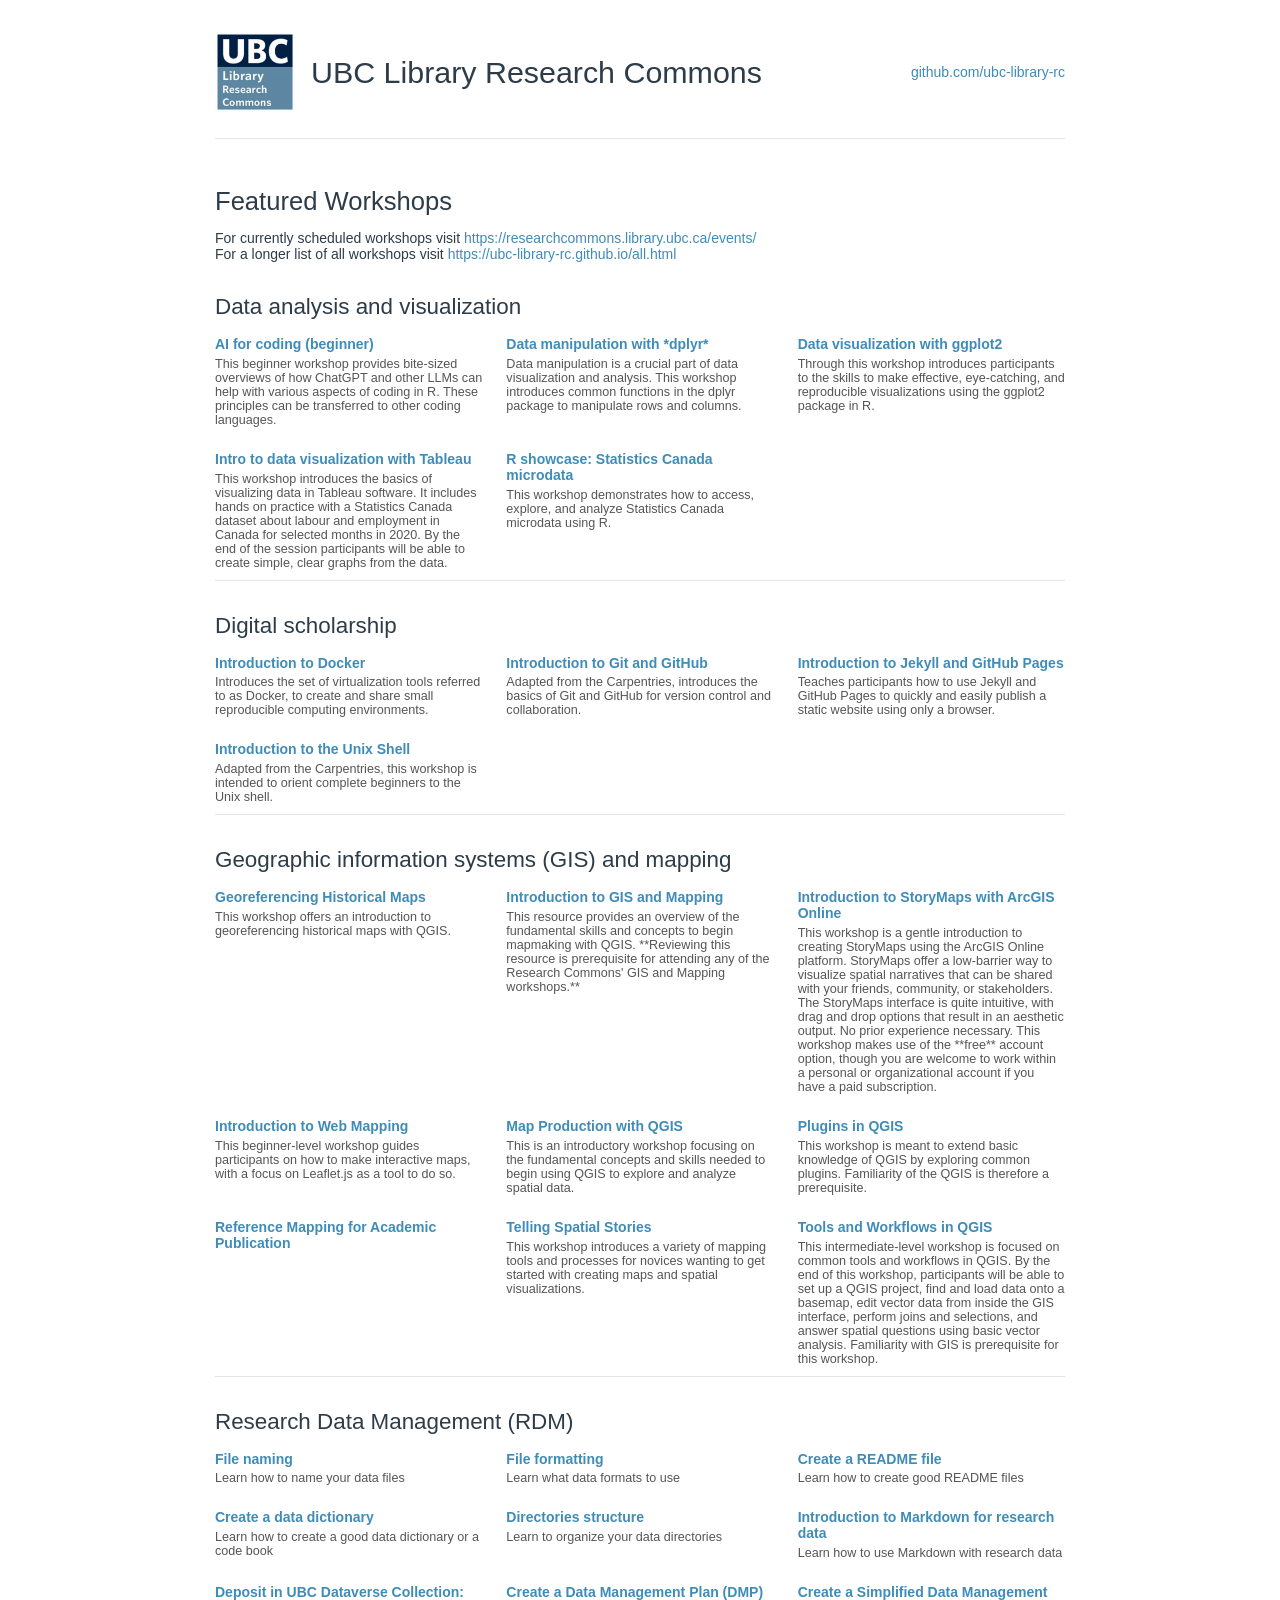
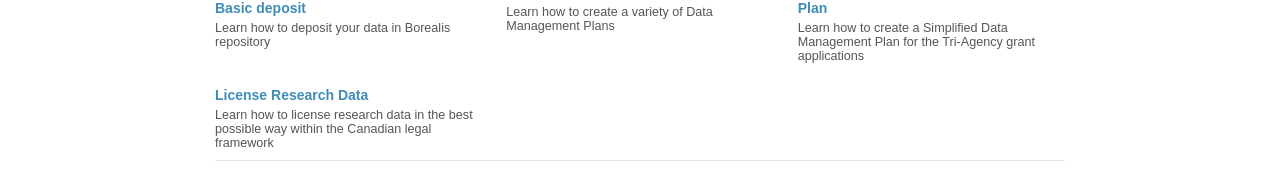
==== index.html @ 2a9c0e3a "Update workshop lists [auto]" ====
<!DOCTYPE html>
<html lang="en">
<head>
  <meta charset="UTF-8">
  <title>UBC Library Research Commons - Featured workshops</title>
  <link rel="stylesheet" href="style.css">
</head>
<body>
  <section>
    <div class="header-flex">
      <div id="header-img">
        <img src="images/rc-logo-square.png" alt="UBC Research Commons logo"/>
      </div>
      <div id="header-text">
        UBC Library Research Commons
      </div>
      <div id="header-link">
        <a href="https://github.com/ubc-library-rc/">github.com/ubc-library-rc</a>
      </div>
    </div>
  </section>
  <h1>Featured Workshops</h1>
  <p>For currently scheduled workshops visit <a href="https://researchcommons.library.ubc.ca/events/">https://researchcommons.library.ubc.ca/events/</a><br />
  For a longer list of all workshops visit <a href="https://ubc-library-rc.github.io/all.html">https://ubc-library-rc.github.io/all.html</a></p>
  <section>
        <h2>Data analysis and visualization</h2>
        <div class="workshop-grid">
          <div class="workshop-card">
        <a  href="https://ubc-library-rc.github.io/AI_for_coding/" target="_blank" rel="noopener noreferrer">AI for coding (beginner)</a>
        <p class="blurb">This beginner workshop provides bite-sized overviews of how ChatGPT and other LLMs can help with various aspects of coding in R. These principles can be transferred to other coding languages.</p>
        </div>
<div class="workshop-card">
        <a  href="https://ubc-library-rc.github.io/data-manipulation-dplyr/" target="_blank" rel="noopener noreferrer">Data manipulation with *dplyr*</a>
        <p class="blurb">Data manipulation is a crucial part of data visualization and analysis. This workshop introduces common functions in the dplyr package to manipulate rows and columns.</p>
        </div>
<div class="workshop-card">
        <a  href="https://ubc-library-rc.github.io/ggplot2_intro_workshop/" target="_blank" rel="noopener noreferrer">Data visualization with ggplot2</a>
        <p class="blurb">Through this workshop introduces participants to the skills to make effective, eye-catching, and reproducible visualizations using the ggplot2 package in R.</p>
        </div>
<div class="workshop-card">
        <a  href="https://ubc-library-rc.github.io/tableau-intro/" target="_blank" rel="noopener noreferrer">Intro to data visualization with Tableau</a>
        <p class="blurb">This workshop introduces the basics of visualizing data in Tableau software. It includes hands on practice with a Statistics Canada dataset about labour and employment in Canada for selected months in 2020. By the end of the session participants will be able to create simple, clear graphs from the data.</p>
        </div>
<div class="workshop-card">
        <a  href="https://ubc-library-rc.github.io/r-microdata/" target="_blank" rel="noopener noreferrer">R showcase: Statistics Canada microdata</a>
        <p class="blurb">This workshop demonstrates how to access, explore, and analyze Statistics Canada microdata using R.</p>
        </div>
        </div>
      </section>

<section>
        <h2>Digital scholarship</h2>
        <div class="workshop-grid">
          <div class="workshop-card">
        <a  href="https://ubc-library-rc.github.io/intro-docker/" target="_blank" rel="noopener noreferrer">Introduction to Docker</a>
        <p class="blurb">Introduces the set of virtualization tools referred to as Docker, to create and share small reproducible computing environments.</p>
        </div>
<div class="workshop-card">
        <a  href="https://ubc-library-rc.github.io/intro-git/" target="_blank" rel="noopener noreferrer">Introduction to Git and GitHub</a>
        <p class="blurb">Adapted from the Carpentries, introduces the basics of Git and GitHub for version control and collaboration.</p>
        </div>
<div class="workshop-card">
        <a  href="https://ubc-library-rc.github.io/intro-jekyll/" target="_blank" rel="noopener noreferrer">Introduction to Jekyll and GitHub Pages</a>
        <p class="blurb">Teaches participants how to use Jekyll and GitHub Pages to quickly and easily publish a static website using only a browser.</p>
        </div>
<div class="workshop-card">
        <a  href="https://ubc-library-rc.github.io/intro-shell/" target="_blank" rel="noopener noreferrer">Introduction to the Unix Shell</a>
        <p class="blurb">Adapted from the Carpentries, this workshop is intended to orient complete beginners to the Unix shell.</p>
        </div>
        </div>
      </section>

<section>
        <h2>Geographic information systems (GIS) and mapping</h2>
        <div class="workshop-grid">
          <div class="workshop-card">
        <a  href="https://ubc-library-rc.github.io/gis-georeferencing/" target="_blank" rel="noopener noreferrer">Georeferencing Historical Maps</a>
        <p class="blurb">This workshop offers an introduction to georeferencing historical maps with QGIS.</p>
        </div>
<div class="workshop-card">
        <a  href="https://ubc-library-rc.github.io/gis-mapping-intro/" target="_blank" rel="noopener noreferrer">Introduction to GIS and Mapping</a>
        <p class="blurb">This resource provides an overview of the fundamental skills and concepts to begin mapmaking with QGIS. **Reviewing this resource is prerequisite for attending any of the Research Commons' GIS and Mapping workshops.**</p>
        </div>
<div class="workshop-card">
        <a  href="https://ubc-library-rc.github.io/gis-storymaps/" target="_blank" rel="noopener noreferrer">Introduction to StoryMaps with ArcGIS Online</a>
        <p class="blurb">This workshop is a gentle introduction to creating StoryMaps using the ArcGIS Online platform. StoryMaps offer a low-barrier way to visualize spatial narratives that can be shared with your friends, community, or stakeholders. The StoryMaps interface is quite intuitive, with drag and drop options that result in an aesthetic output. No prior experience necessary. This workshop makes use of the **free** account option, though you are welcome to work within a personal or organizational account if you have a paid subscription.</p>
        </div>
<div class="workshop-card">
        <a  href="https://ubc-library-rc.github.io/gis-intro-leaflet/" target="_blank" rel="noopener noreferrer">Introduction to Web Mapping</a>
        <p class="blurb">This beginner-level workshop guides participants on how to make interactive maps, with a focus on Leaflet.js as a tool to do so.</p>
        </div>
<div class="workshop-card">
        <a  href="https://ubc-library-rc.github.io/gis-intro-qgis/" target="_blank" rel="noopener noreferrer">Map Production with QGIS</a>
        <p class="blurb">This is an introductory workshop focusing on the fundamental concepts and skills needed to begin using QGIS to explore and analyze spatial data.</p>
        </div>
<div class="workshop-card">
        <a  href="https://ubc-library-rc.github.io/gis-plugins-qgis/" target="_blank" rel="noopener noreferrer">Plugins in QGIS</a>
        <p class="blurb">This workshop is meant to extend basic knowledge of QGIS by exploring common plugins. Familiarity of the QGIS is therefore a prerequisite.</p>
        </div>
<div class="workshop-card">
        <a  href="https://ubc-library-rc.github.io/gis-reference-mapping/" target="_blank" rel="noopener noreferrer">Reference Mapping for Academic Publication</a>
        
        </div>
<div class="workshop-card">
        <a  href="https://ubc-library-rc.github.io/gis-spatial-stories/" target="_blank" rel="noopener noreferrer">Telling Spatial Stories</a>
        <p class="blurb">This workshop introduces a variety of mapping tools and processes for novices wanting to get started with creating maps and spatial visualizations.</p>
        </div>
<div class="workshop-card">
        <a  href="https://ubc-library-rc.github.io/gis-tools-workflows/" target="_blank" rel="noopener noreferrer">Tools and Workflows in QGIS</a>
        <p class="blurb">This intermediate-level workshop is focused on common tools and workflows in QGIS. By the end of this workshop, participants will be able to set up a QGIS project, find and load data onto a basemap, edit vector data from inside the GIS interface, perform joins and selections, and answer spatial questions using basic vector analysis. Familiarity with GIS is prerequisite for this workshop.</p>
        </div>
        </div>
      </section>
  <!-- This html is added below the automatically generated content on the "index.html" list of Research Commons workshops -->

<section>
    <h2>Research Data Management (RDM)</h2>
    <div class="workshop-grid">
        <div class="workshop-card">
            <a  href="https://ubc-library-rc.github.io/rdm/content/01_file_naming.html" target="_blank" rel="noopener noreferrer">File naming</a>
            <p class="blurb">Learn how to name your data files</p>
        </div>
        <div class="workshop-card">
            <a  href="https://ubc-library-rc.github.io/rdm/content/02_file_formats.html" target="_blank" rel="noopener noreferrer">File formatting</a>
            <p class="blurb">Learn what data formats to use</p>
        </div>
        <div class="workshop-card">
            <a  href="https://ubc-library-rc.github.io/rdm/content/03_create_readme.html" target="_blank" rel="noopener noreferrer">Create a README file</a>
            <p class="blurb">Learn how to create good README files</p>
        </div>
      <div class="workshop-card">
            <a  href="https://ubc-library-rc.github.io/rdm/content/07_data_dictionary.html" target="_blank" rel="noopener noreferrer">Create a data dictionary</a>
            <p class="blurb">Learn how to create a good data dictionary or a code book</p>
        </div>  
        <div class="workshop-card">
            <a  href="https://ubc-library-rc.github.io/rdm/content/04_directory_structures.html" target="_blank" rel="noopener noreferrer">Directories structure</a>
            <p class="blurb">Learn to organize your data directories </p>
        </div>
        <div class="workshop-card">
            <a  href="https://ubc-library-rc.github.io/Introduction-to-Markdown/" target="_blank" rel="noopener noreferrer">Introduction to Markdown for research data</a>
            <p class="blurb">Learn how to use Markdown with research data</p>
        </div>
        <div class="workshop-card">
            <a  href="https://ubc-library-rc.github.io/rdm/content/05-1_Basic_Deposit.html" target="_blank" rel="noopener noreferrer">Deposit in UBC Dataverse Collection: Basic deposit</a>
            <p class="blurb">Learn how to deposit your data in Borealis repository</p>
        </div>
        <div class="workshop-card">
            <a  href="https://ubc-library-rc.github.io/rdm/content/06_Data_Management_Plan.html" target="_blank" rel="noopener noreferrer">Create a Data Management Plan (DMP)</a>
            <p class="blurb">Learn how to create a variety of Data Management Plans</p>
        </div>
        <div class="workshop-card">
            <a  href="https://ubc-library-rc.github.io/rdm/content/08_Simplified-Data-Management-Plan.html" target="_blank" rel="noopener noreferrer">Create a Simplified Data Management Plan </a>
            <p class="blurb">Learn how to create a Simplified Data Management Plan for the Tri-Agency grant applications</p>
        </div>
        <div class="workshop-card">
            <a  href="https://ubc-library-rc.github.io/rdm/content/09_License-Research-Data.html" target="_blank" rel="noopener noreferrer">License Research Data </a>
            <p class="blurb">Learn how to license research data in the best possible way within the Canadian legal framework</p>
        </div>
    </div>
</section>

</body>
</html>
---- style.css ----
body { 
	font-family: Arial, sans-serif; 
	padding: 2rem; 
	max-width: 850px; 
	margin: auto; 
	color: #2d3c48; 
	font-size: 14px; 
}

h1 { 
	font-size: 1.6rem; 
	font-weight: 300; 
	margin-bottom: 0.3rem;
	margin-top: 3rem;
}

h2 { 
	margin-top: 2rem; 
	font-size: 1.4rem; 
	font-weight: 300; 
	margin-bottom: 0.3rem
}

ul { 
	list-style: none; 
	padding-left: 0; 
}

li { margin-bottom: 0.2rem;} 

a { 
	color: #3e8cb7; 
	text-decoration: none; 
}

a:hover { text-decoration: underline;}

.archived { font-style: italic; }

.large { font-size: 1.4em; font-weight: 300; } 

section {
	border-bottom: 1px solid rgba(0,0,0,0.1);
	padding-bottom: 10px;}

.header-flex {
  display: flex;
  align-items: center;
  justify-content: space-between;
  flex-wrap: wrap;
  gap: 1rem;
  margin-bottom: 1rem;
}

#header-img {
  flex: 0 0 auto;
  width: 80px;
  height: 80px;
}

#header-img img {
  max-width: 100%;
  height: auto;
}

#header-text {
  font-size: 1.9rem;
  font-weight: 300;
  flex: 1 1 auto;
  min-width: 200px;
}

#header-link {
  flex: 0 0 auto;
  text-align: right;
  min-width: 200px;
}

.workshop-grid {
  display: grid;
  grid-template-columns: repeat(3, 1fr); /* always 3 columns on wide screens */
  gap: 1.5rem; /* spacing between items */
  margin-top: 1rem;
}

.workshop-card {
  padding: 0; /* no card styling, just spacing */
}

.workshop-card a {
  font-weight: bold;
  display: block;
  margin-bottom: 0.3rem; /* small spacing between title and blurb */
}

.workshop-card .blurb {
  font-size: 0.9em;
  color: #555;
  margin: 0;
}

/* Responsive: stack on smaller screens */
@media (max-width: 800px) {
  .workshop-grid {
    grid-template-columns: 1fr; /* single column */
  }
}
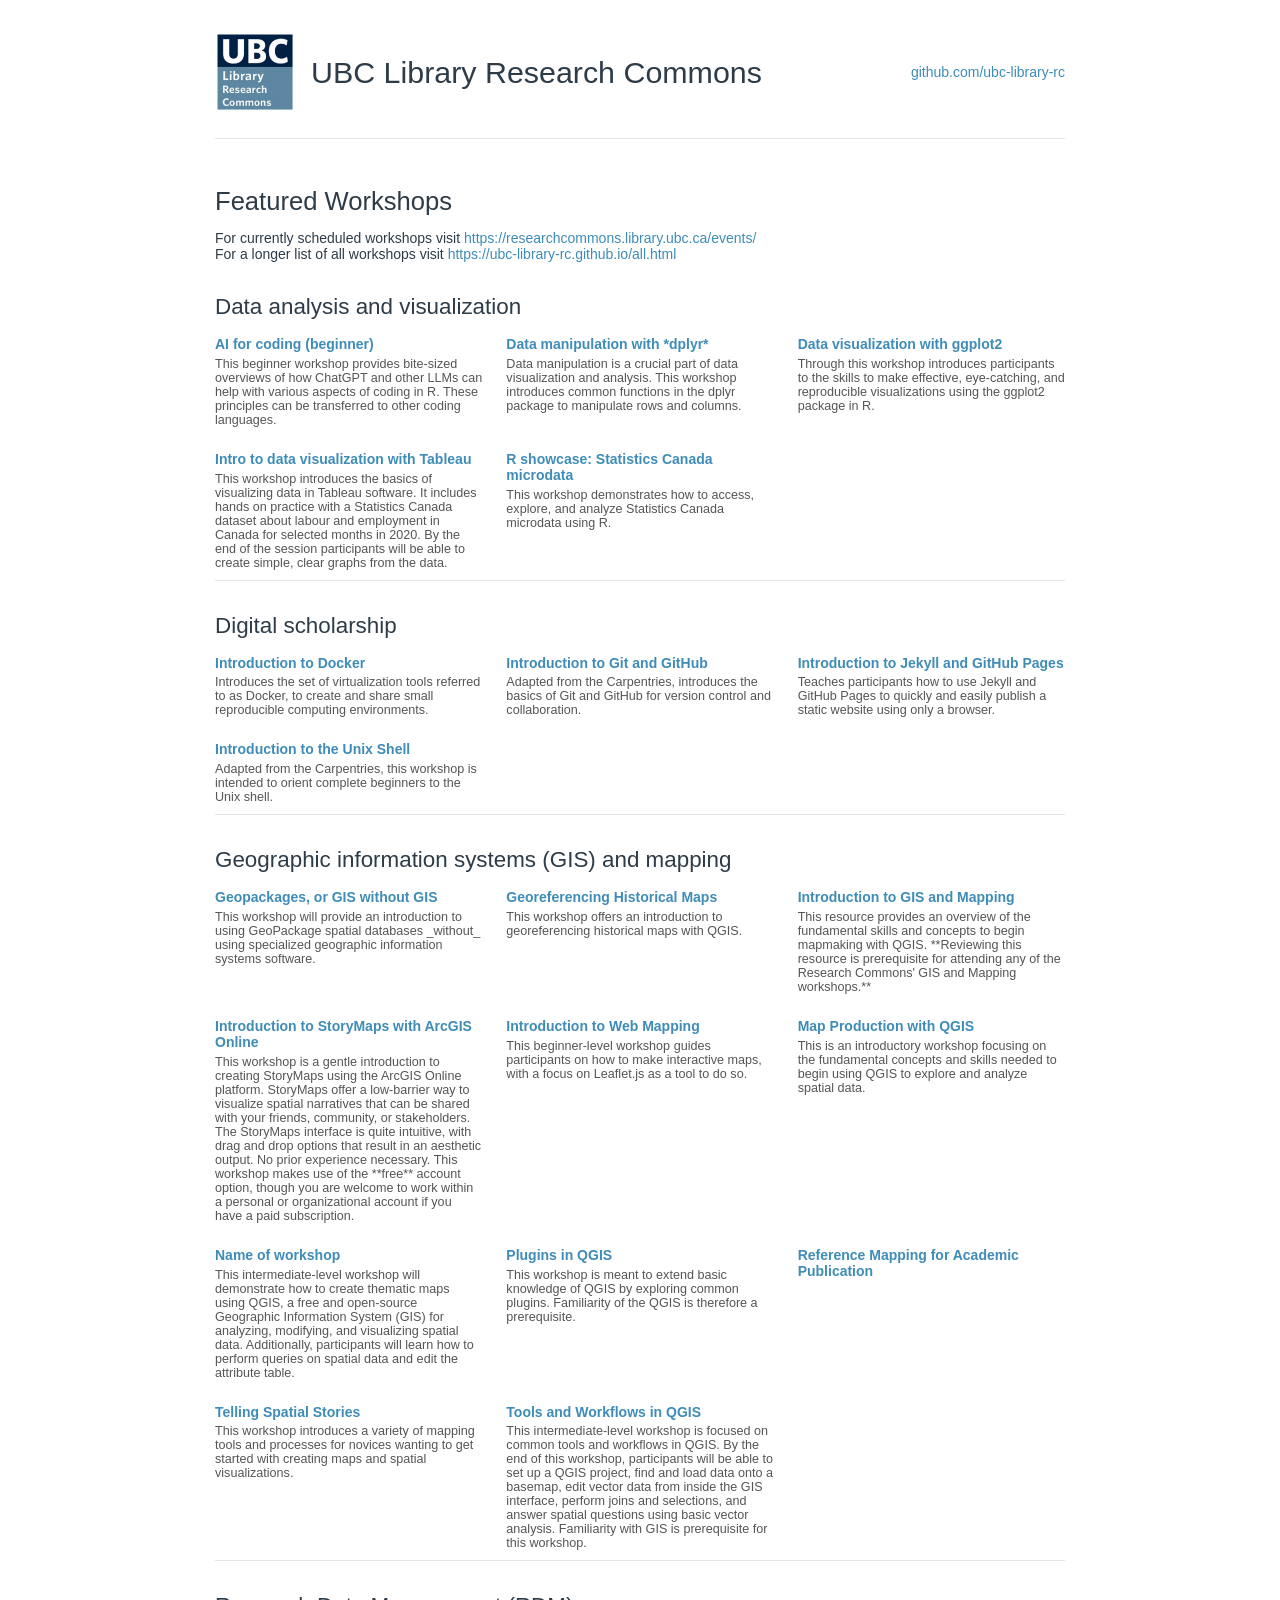
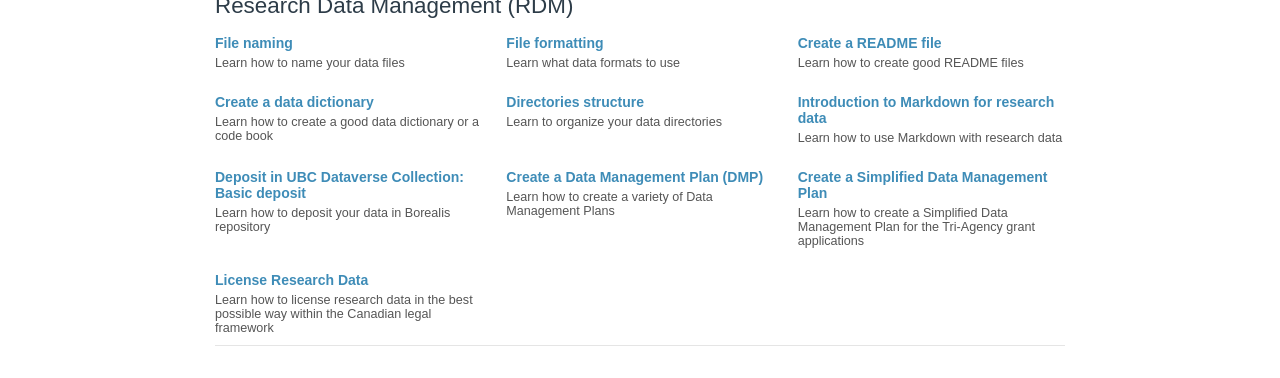
==== commit 70afe375: "Update workshop lists [auto]" ====
--- a/index.html
+++ b/index.html
@@ -74,6 +74,10 @@
         <h2>Geographic information systems (GIS) and mapping</h2>
         <div class="workshop-grid">
           <div class="workshop-card">
+        <a  href="https://ubc-library-rc.github.io/geopackage_workshop/" target="_blank" rel="noopener noreferrer">Geopackages, or GIS without GIS</a>
+        <p class="blurb">This workshop will provide an introduction to using GeoPackage spatial databases _without_ using specialized geographic information systems software.</p>
+        </div>
+<div class="workshop-card">
         <a  href="https://ubc-library-rc.github.io/gis-georeferencing/" target="_blank" rel="noopener noreferrer">Georeferencing Historical Maps</a>
         <p class="blurb">This workshop offers an introduction to georeferencing historical maps with QGIS.</p>
         </div>
@@ -92,6 +96,10 @@
 <div class="workshop-card">
         <a  href="https://ubc-library-rc.github.io/gis-intro-qgis/" target="_blank" rel="noopener noreferrer">Map Production with QGIS</a>
         <p class="blurb">This is an introductory workshop focusing on the fundamental concepts and skills needed to begin using QGIS to explore and analyze spatial data.</p>
+        </div>
+<div class="workshop-card">
+        <a  href="https://ubc-library-rc.github.io/gis-thematic-mapping/" target="_blank" rel="noopener noreferrer">Name of workshop</a>
+        <p class="blurb">This intermediate-level workshop will demonstrate how to create thematic maps using QGIS, a free and open-source Geographic Information System (GIS) for analyzing, modifying, and visualizing spatial data. Additionally, participants will learn how to perform queries on spatial data and edit the attribute table.</p>
         </div>
 <div class="workshop-card">
         <a  href="https://ubc-library-rc.github.io/gis-plugins-qgis/" target="_blank" rel="noopener noreferrer">Plugins in QGIS</a>
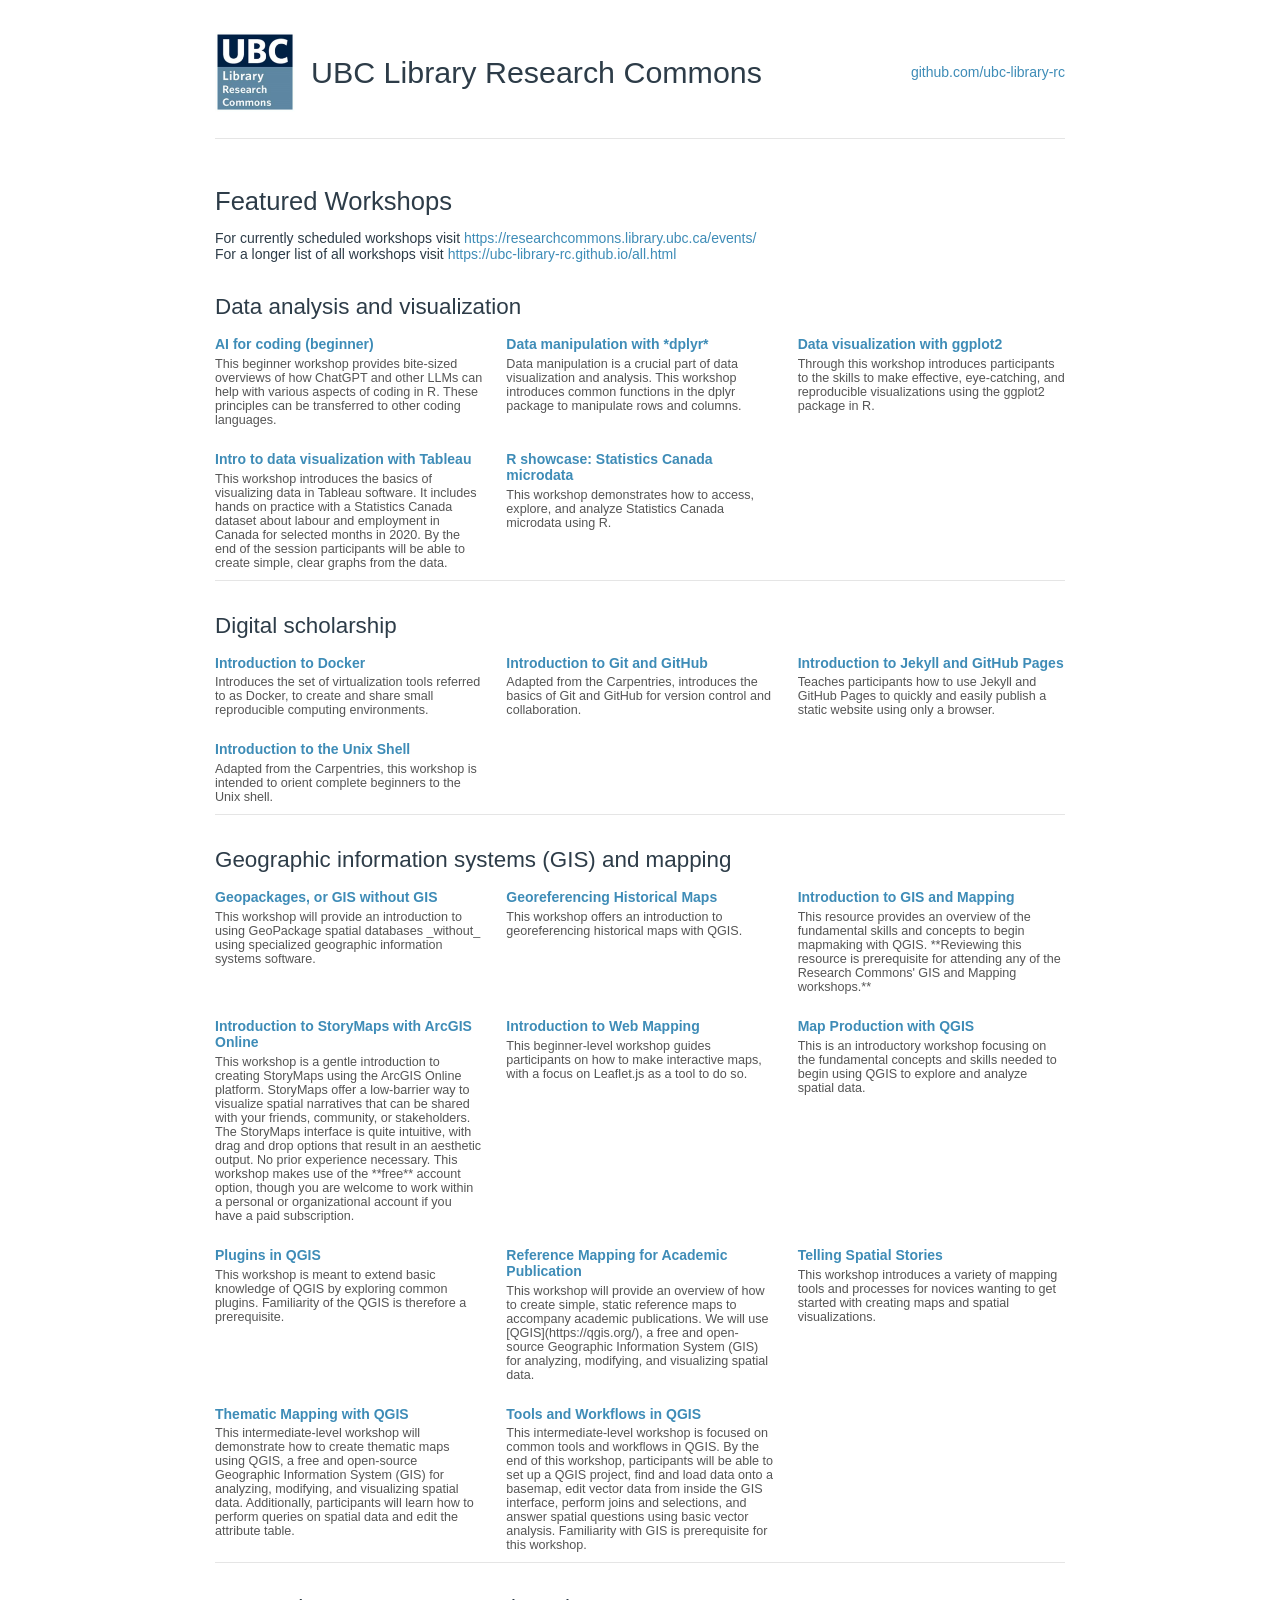
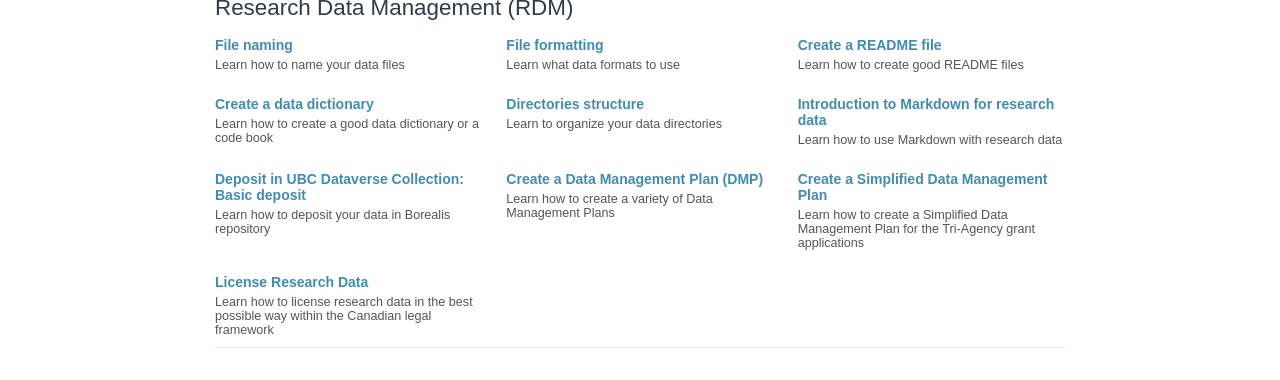
==== commit 40babcaa: "Update workshop lists [auto]" ====
--- a/index.html
+++ b/index.html
@@ -98,20 +98,20 @@
         <p class="blurb">This is an introductory workshop focusing on the fundamental concepts and skills needed to begin using QGIS to explore and analyze spatial data.</p>
         </div>
 <div class="workshop-card">
-        <a  href="https://ubc-library-rc.github.io/gis-thematic-mapping/" target="_blank" rel="noopener noreferrer">Name of workshop</a>
-        <p class="blurb">This intermediate-level workshop will demonstrate how to create thematic maps using QGIS, a free and open-source Geographic Information System (GIS) for analyzing, modifying, and visualizing spatial data. Additionally, participants will learn how to perform queries on spatial data and edit the attribute table.</p>
-        </div>
-<div class="workshop-card">
         <a  href="https://ubc-library-rc.github.io/gis-plugins-qgis/" target="_blank" rel="noopener noreferrer">Plugins in QGIS</a>
         <p class="blurb">This workshop is meant to extend basic knowledge of QGIS by exploring common plugins. Familiarity of the QGIS is therefore a prerequisite.</p>
         </div>
 <div class="workshop-card">
         <a  href="https://ubc-library-rc.github.io/gis-reference-mapping/" target="_blank" rel="noopener noreferrer">Reference Mapping for Academic Publication</a>
-        
+        <p class="blurb">This workshop will provide an overview of how to create simple, static reference maps to accompany academic publications. We will use [QGIS](https://qgis.org/), a free and open-source Geographic Information System (GIS) for analyzing, modifying, and visualizing spatial data.</p>
         </div>
 <div class="workshop-card">
         <a  href="https://ubc-library-rc.github.io/gis-spatial-stories/" target="_blank" rel="noopener noreferrer">Telling Spatial Stories</a>
         <p class="blurb">This workshop introduces a variety of mapping tools and processes for novices wanting to get started with creating maps and spatial visualizations.</p>
+        </div>
+<div class="workshop-card">
+        <a  href="https://ubc-library-rc.github.io/gis-thematic-mapping/" target="_blank" rel="noopener noreferrer">Thematic Mapping with QGIS</a>
+        <p class="blurb">This intermediate-level workshop will demonstrate how to create thematic maps using QGIS, a free and open-source Geographic Information System (GIS) for analyzing, modifying, and visualizing spatial data. Additionally, participants will learn how to perform queries on spatial data and edit the attribute table.</p>
         </div>
 <div class="workshop-card">
         <a  href="https://ubc-library-rc.github.io/gis-tools-workflows/" target="_blank" rel="noopener noreferrer">Tools and Workflows in QGIS</a>
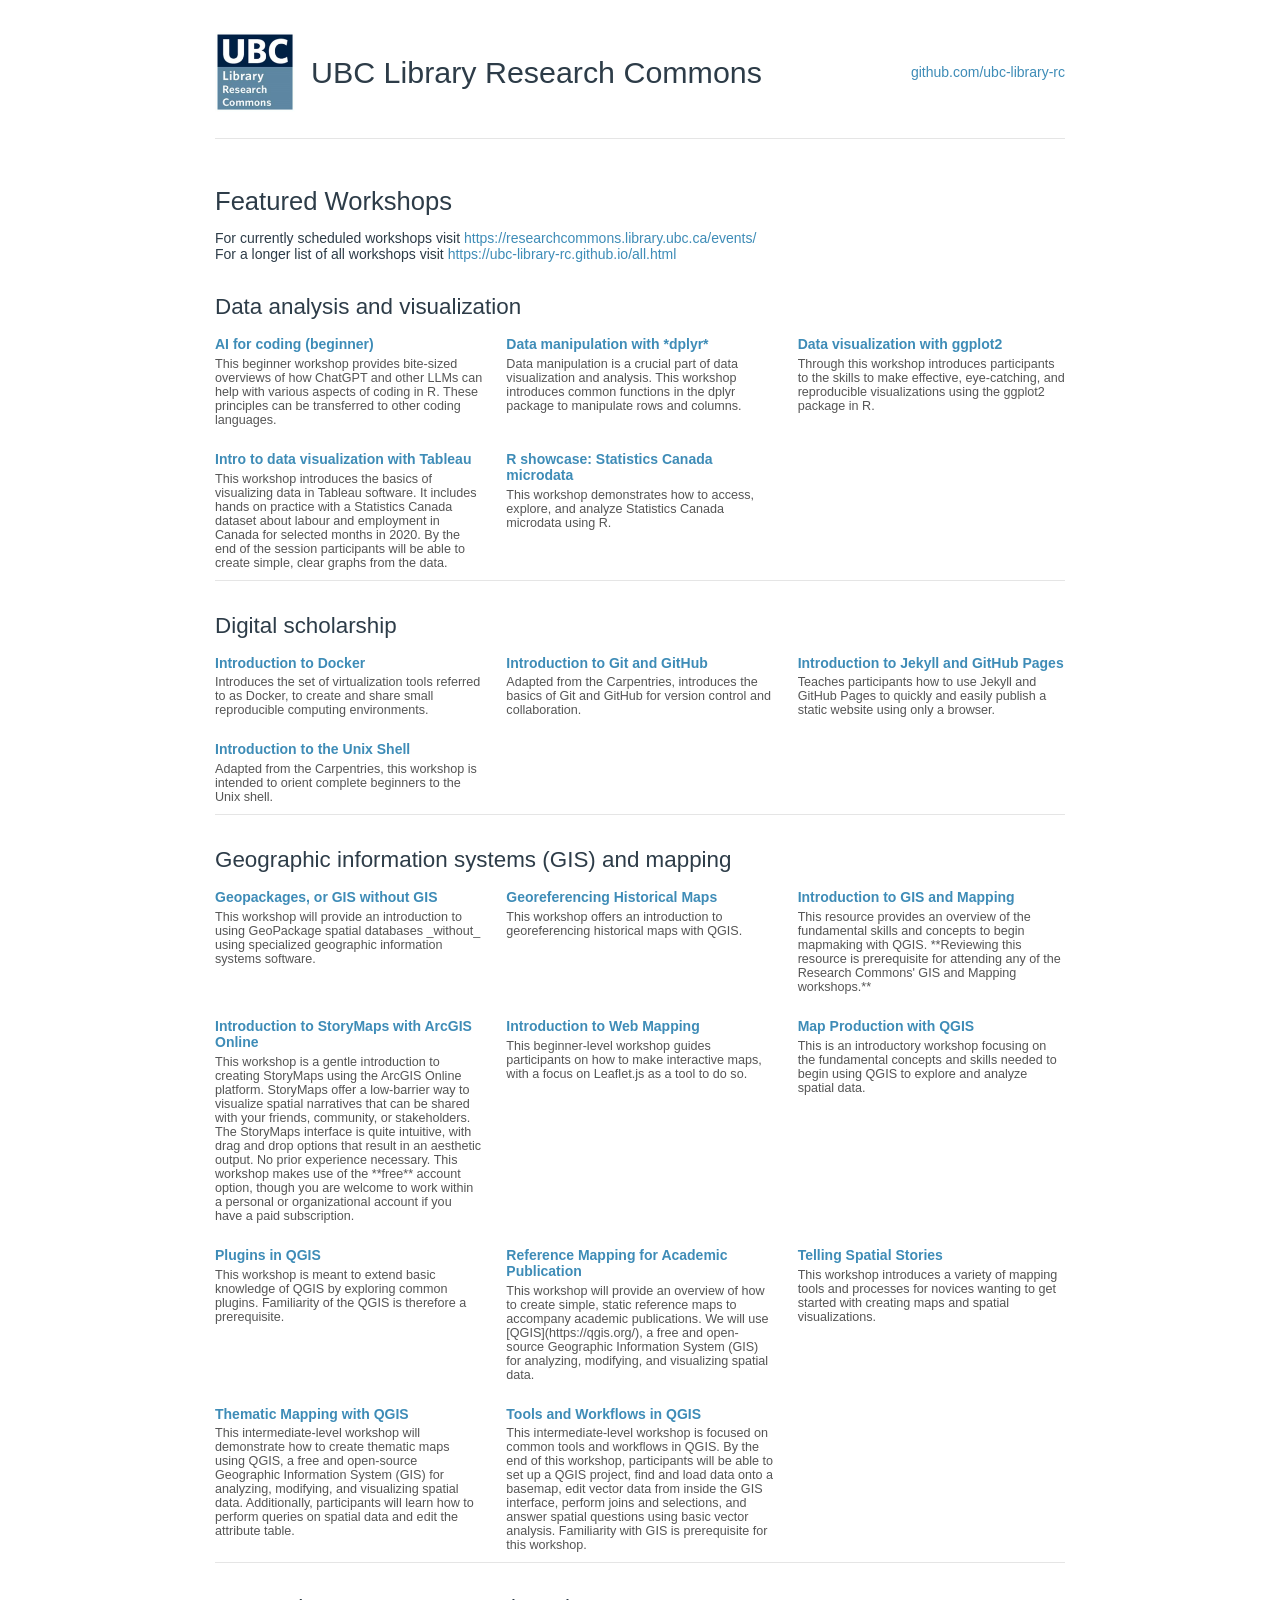
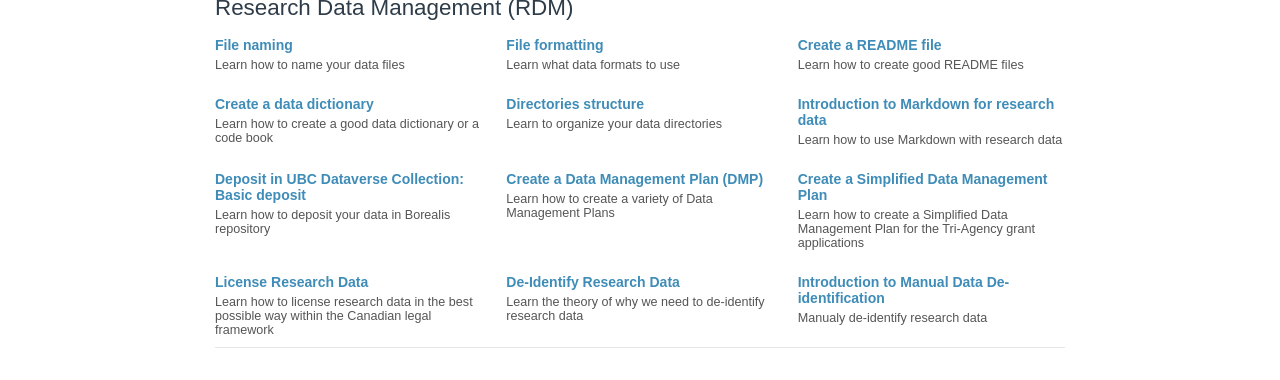
==== commit d0e2aaf1: "Update workshop lists [auto]" ====
--- a/index.html
+++ b/index.html
@@ -164,6 +164,15 @@
             <a  href="https://ubc-library-rc.github.io/rdm/content/09_License-Research-Data.html" target="_blank" rel="noopener noreferrer">License Research Data </a>
             <p class="blurb">Learn how to license research data in the best possible way within the Canadian legal framework</p>
         </div>
+         <div class="workshop-card">
+            <a  href="https://ubc-library-rc.github.io/rdm/content/10-1_Introduction-Data-Anonymization.html" target="_blank" rel="noopener noreferrer">De-Identify Research Data </a>
+            <p class="blurb">Learn the theory of why we need to de-identify research data </p>
+        </div>
+        <div class="workshop-card">
+            <a  href="https://ubc-library-rc.github.io/rdm/content/10-2_Manual-Data-Anonymization.html" target="_blank" rel="noopener noreferrer">Introduction to Manual Data De-identification </a>
+            <p class="blurb">Manualy de-identify research data </p>
+        </div>
+        
     </div>
 </section>
 
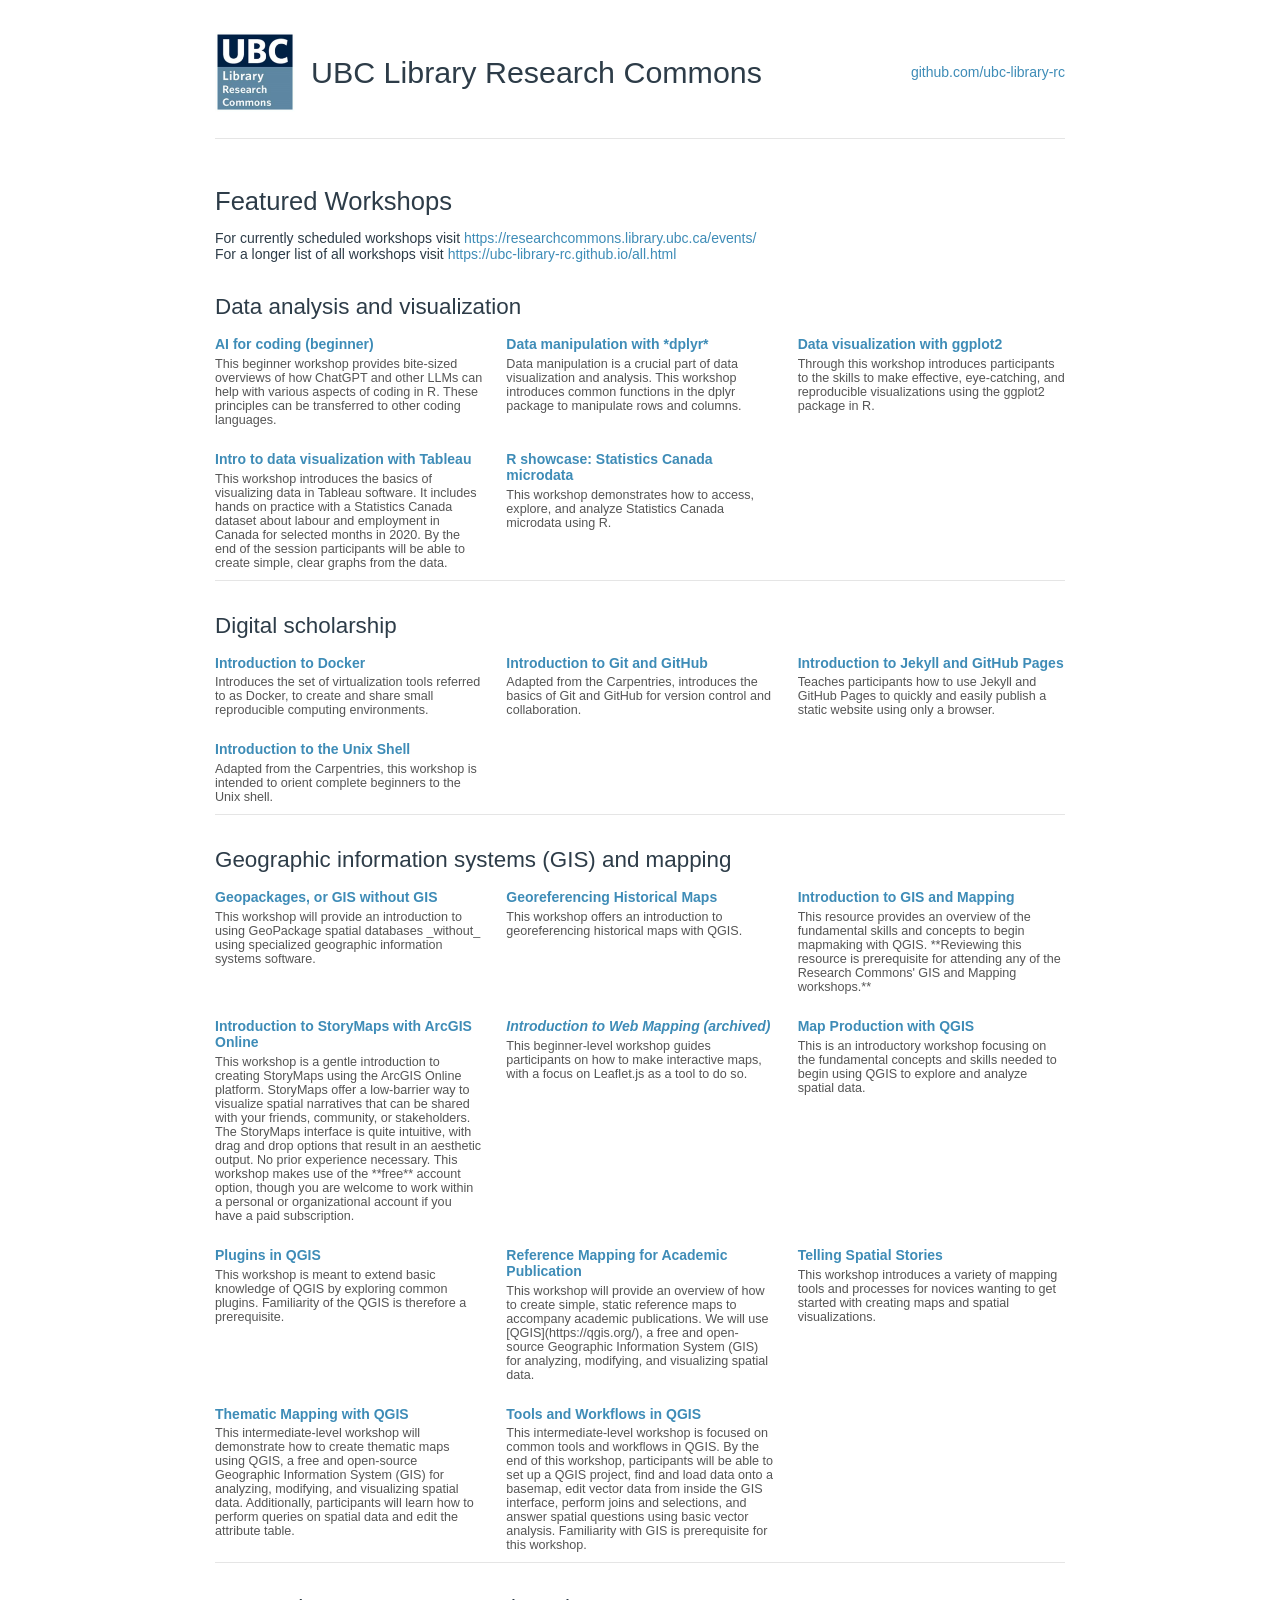
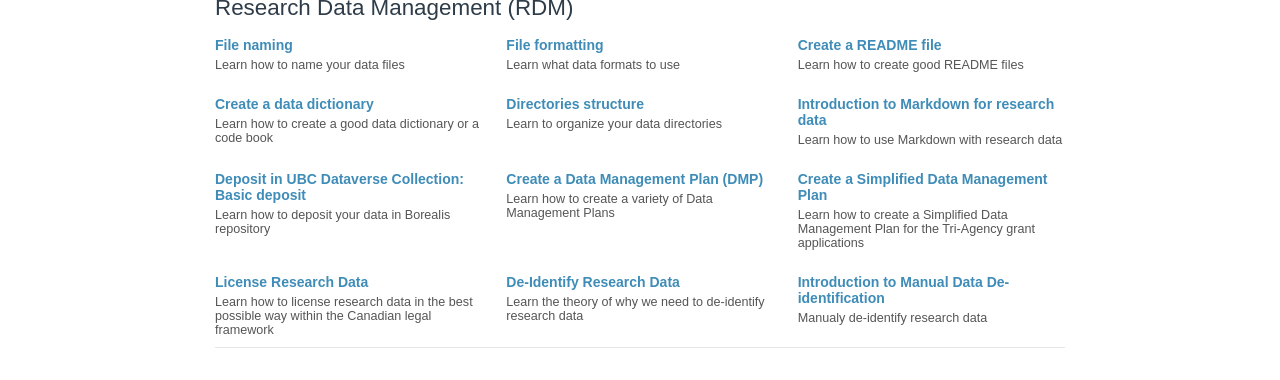
==== commit aa207850: "Update workshop lists [auto]" ====
--- a/index.html
+++ b/index.html
@@ -26,7 +26,7 @@
         <h2>Data analysis and visualization</h2>
         <div class="workshop-grid">
           <div class="workshop-card">
-        <a  href="https://ubc-library-rc.github.io/AI_for_coding/" target="_blank" rel="noopener noreferrer">AI for coding (beginner)</a>
+        <a  href="https://ubc-library-rc.github.io/AI_for_coding_2025/" target="_blank" rel="noopener noreferrer">AI for coding (beginner)</a>
         <p class="blurb">This beginner workshop provides bite-sized overviews of how ChatGPT and other LLMs can help with various aspects of coding in R. These principles can be transferred to other coding languages.</p>
         </div>
 <div class="workshop-card">
@@ -90,7 +90,7 @@
         <p class="blurb">This workshop is a gentle introduction to creating StoryMaps using the ArcGIS Online platform. StoryMaps offer a low-barrier way to visualize spatial narratives that can be shared with your friends, community, or stakeholders. The StoryMaps interface is quite intuitive, with drag and drop options that result in an aesthetic output. No prior experience necessary. This workshop makes use of the **free** account option, though you are welcome to work within a personal or organizational account if you have a paid subscription.</p>
         </div>
 <div class="workshop-card">
-        <a  href="https://ubc-library-rc.github.io/gis-intro-leaflet/" target="_blank" rel="noopener noreferrer">Introduction to Web Mapping</a>
+        <a class="archived" href="https://ubc-library-rc.github.io/gis-intro-leaflet/" target="_blank" rel="noopener noreferrer">Introduction to Web Mapping (archived)</a>
         <p class="blurb">This beginner-level workshop guides participants on how to make interactive maps, with a focus on Leaflet.js as a tool to do so.</p>
         </div>
 <div class="workshop-card">
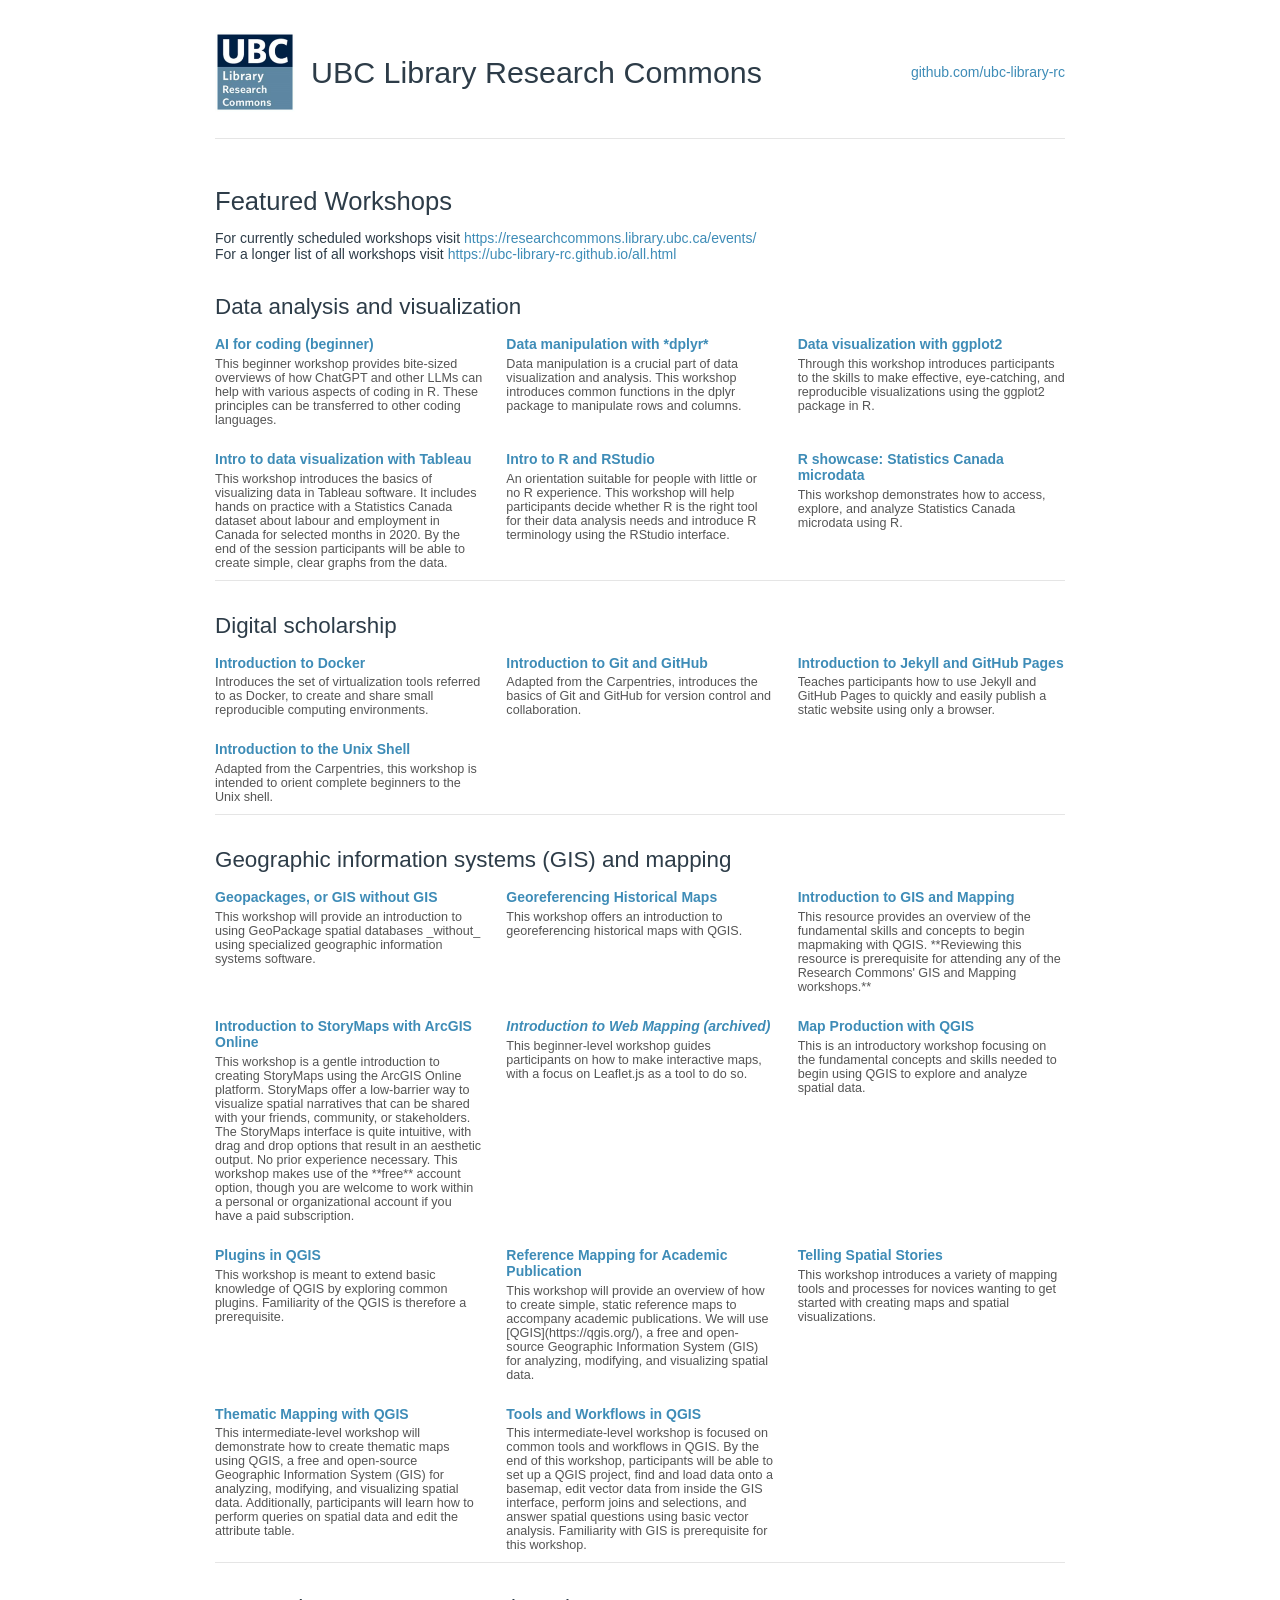
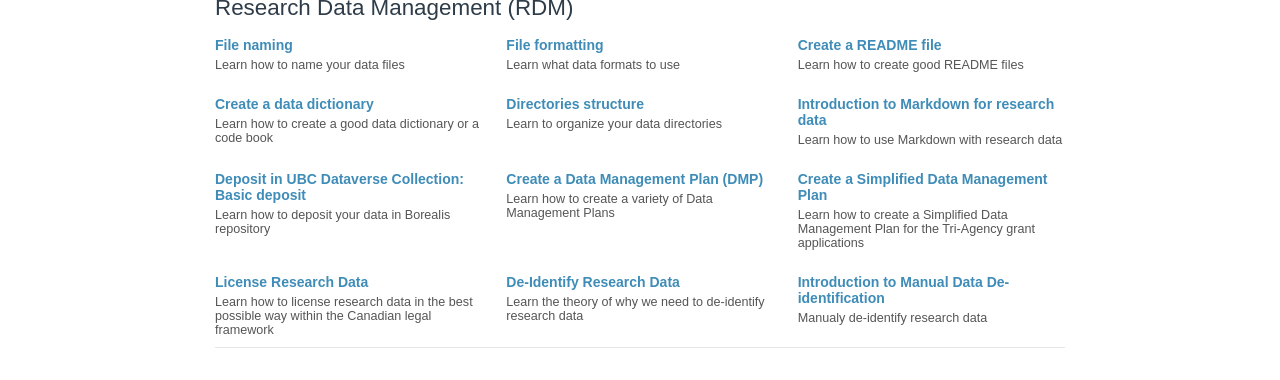
==== commit 31ec2d01: "Update workshop lists [auto]" ====
--- a/index.html
+++ b/index.html
@@ -40,6 +40,10 @@
 <div class="workshop-card">
         <a  href="https://ubc-library-rc.github.io/tableau-intro/" target="_blank" rel="noopener noreferrer">Intro to data visualization with Tableau</a>
         <p class="blurb">This workshop introduces the basics of visualizing data in Tableau software. It includes hands on practice with a Statistics Canada dataset about labour and employment in Canada for selected months in 2020. By the end of the session participants will be able to create simple, clear graphs from the data.</p>
+        </div>
+<div class="workshop-card">
+        <a  href="https://ubc-library-rc.github.io/IntroR/" target="_blank" rel="noopener noreferrer">Intro to R and RStudio</a>
+        <p class="blurb">An orientation suitable for people with little or no R experience. This workshop will help participants decide whether R is the right tool for their data analysis needs and introduce R terminology using the RStudio interface.</p>
         </div>
 <div class="workshop-card">
         <a  href="https://ubc-library-rc.github.io/r-microdata/" target="_blank" rel="noopener noreferrer">R showcase: Statistics Canada microdata</a>
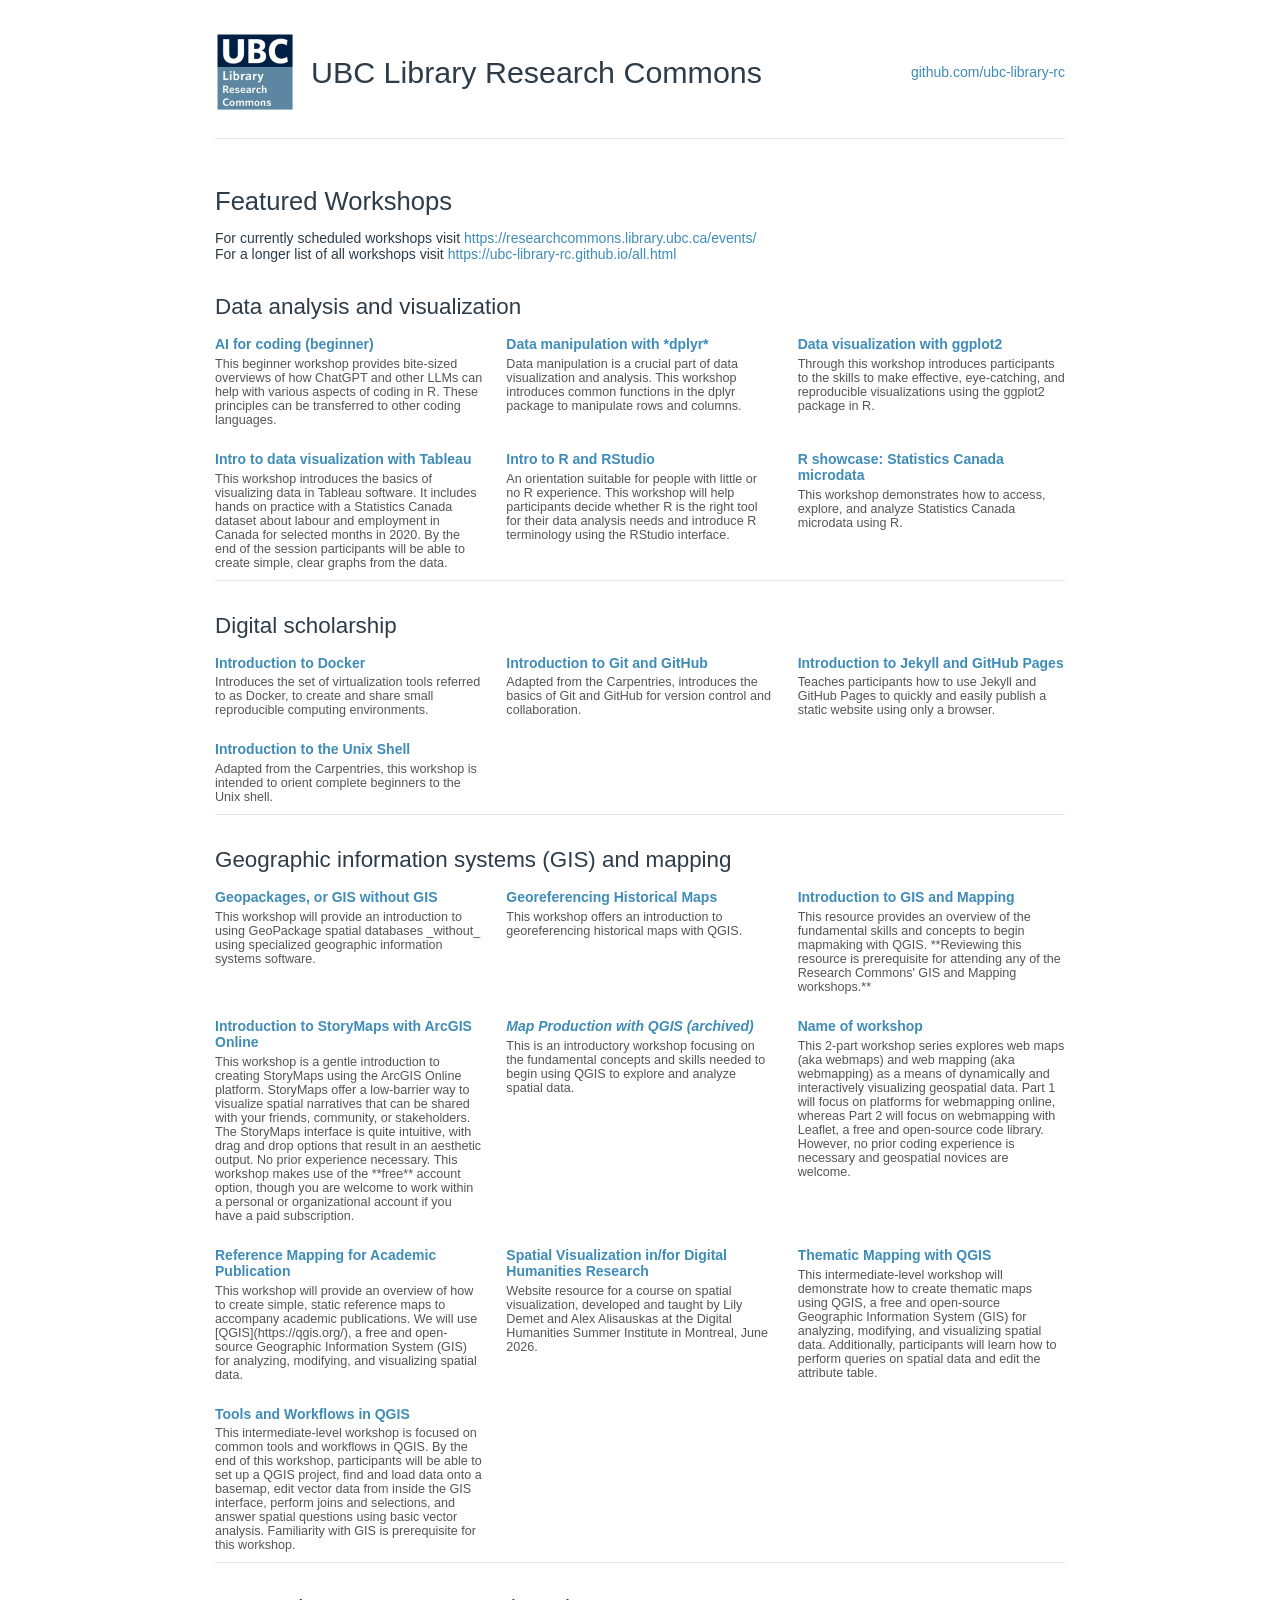
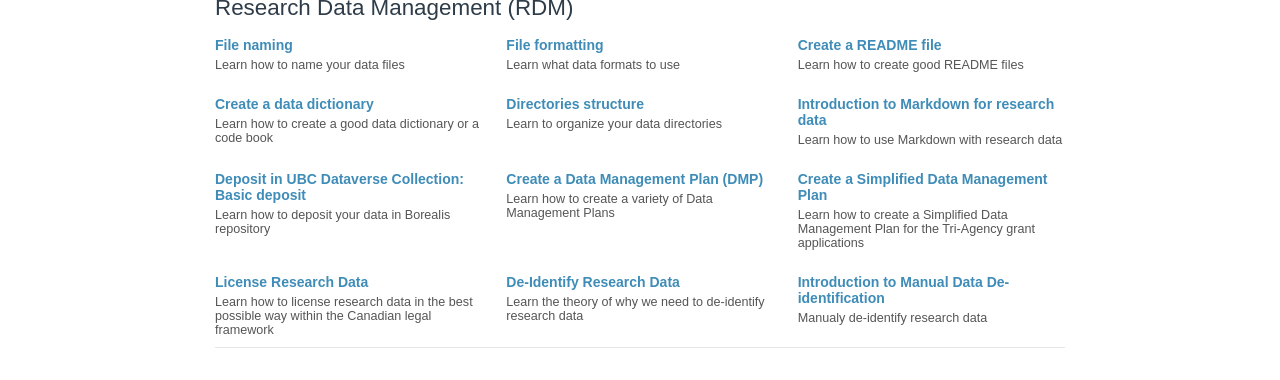
==== commit 4d441611: "Update workshop lists [auto]" ====
--- a/index.html
+++ b/index.html
@@ -94,24 +94,20 @@
         <p class="blurb">This workshop is a gentle introduction to creating StoryMaps using the ArcGIS Online platform. StoryMaps offer a low-barrier way to visualize spatial narratives that can be shared with your friends, community, or stakeholders. The StoryMaps interface is quite intuitive, with drag and drop options that result in an aesthetic output. No prior experience necessary. This workshop makes use of the **free** account option, though you are welcome to work within a personal or organizational account if you have a paid subscription.</p>
         </div>
 <div class="workshop-card">
-        <a class="archived" href="https://ubc-library-rc.github.io/gis-intro-leaflet/" target="_blank" rel="noopener noreferrer">Introduction to Web Mapping (archived)</a>
-        <p class="blurb">This beginner-level workshop guides participants on how to make interactive maps, with a focus on Leaflet.js as a tool to do so.</p>
-        </div>
-<div class="workshop-card">
-        <a  href="https://ubc-library-rc.github.io/gis-intro-qgis/" target="_blank" rel="noopener noreferrer">Map Production with QGIS</a>
+        <a class="archived" href="https://ubc-library-rc.github.io/gis-intro-qgis/" target="_blank" rel="noopener noreferrer">Map Production with QGIS (archived)</a>
         <p class="blurb">This is an introductory workshop focusing on the fundamental concepts and skills needed to begin using QGIS to explore and analyze spatial data.</p>
         </div>
 <div class="workshop-card">
-        <a  href="https://ubc-library-rc.github.io/gis-plugins-qgis/" target="_blank" rel="noopener noreferrer">Plugins in QGIS</a>
-        <p class="blurb">This workshop is meant to extend basic knowledge of QGIS by exploring common plugins. Familiarity of the QGIS is therefore a prerequisite.</p>
+        <a  href="https://ubc-library-rc.github.io/gis-webmapping/" target="_blank" rel="noopener noreferrer">Name of workshop</a>
+        <p class="blurb">This 2-part workshop series explores web maps (aka webmaps) and web mapping (aka webmapping) as a means of dynamically and interactively visualizing geospatial data. Part 1 will focus on platforms for webmapping online, whereas Part 2 will focus on webmapping with Leaflet, a free and open-source code library. However, no prior coding experience is necessary and geospatial novices are welcome.</p>
         </div>
 <div class="workshop-card">
         <a  href="https://ubc-library-rc.github.io/gis-reference-mapping/" target="_blank" rel="noopener noreferrer">Reference Mapping for Academic Publication</a>
         <p class="blurb">This workshop will provide an overview of how to create simple, static reference maps to accompany academic publications. We will use [QGIS](https://qgis.org/), a free and open-source Geographic Information System (GIS) for analyzing, modifying, and visualizing spatial data.</p>
         </div>
 <div class="workshop-card">
-        <a  href="https://ubc-library-rc.github.io/gis-spatial-stories/" target="_blank" rel="noopener noreferrer">Telling Spatial Stories</a>
-        <p class="blurb">This workshop introduces a variety of mapping tools and processes for novices wanting to get started with creating maps and spatial visualizations.</p>
+        <a  href="https://ubc-library-rc.github.io/gis-dhsi/" target="_blank" rel="noopener noreferrer">Spatial Visualization in/for Digital Humanities Research</a>
+        <p class="blurb">Website resource for a course on spatial visualization, developed and taught by Lily Demet and Alex Alisauskas at the Digital Humanities Summer Institute in Montreal, June 2026.</p>
         </div>
 <div class="workshop-card">
         <a  href="https://ubc-library-rc.github.io/gis-thematic-mapping/" target="_blank" rel="noopener noreferrer">Thematic Mapping with QGIS</a>
